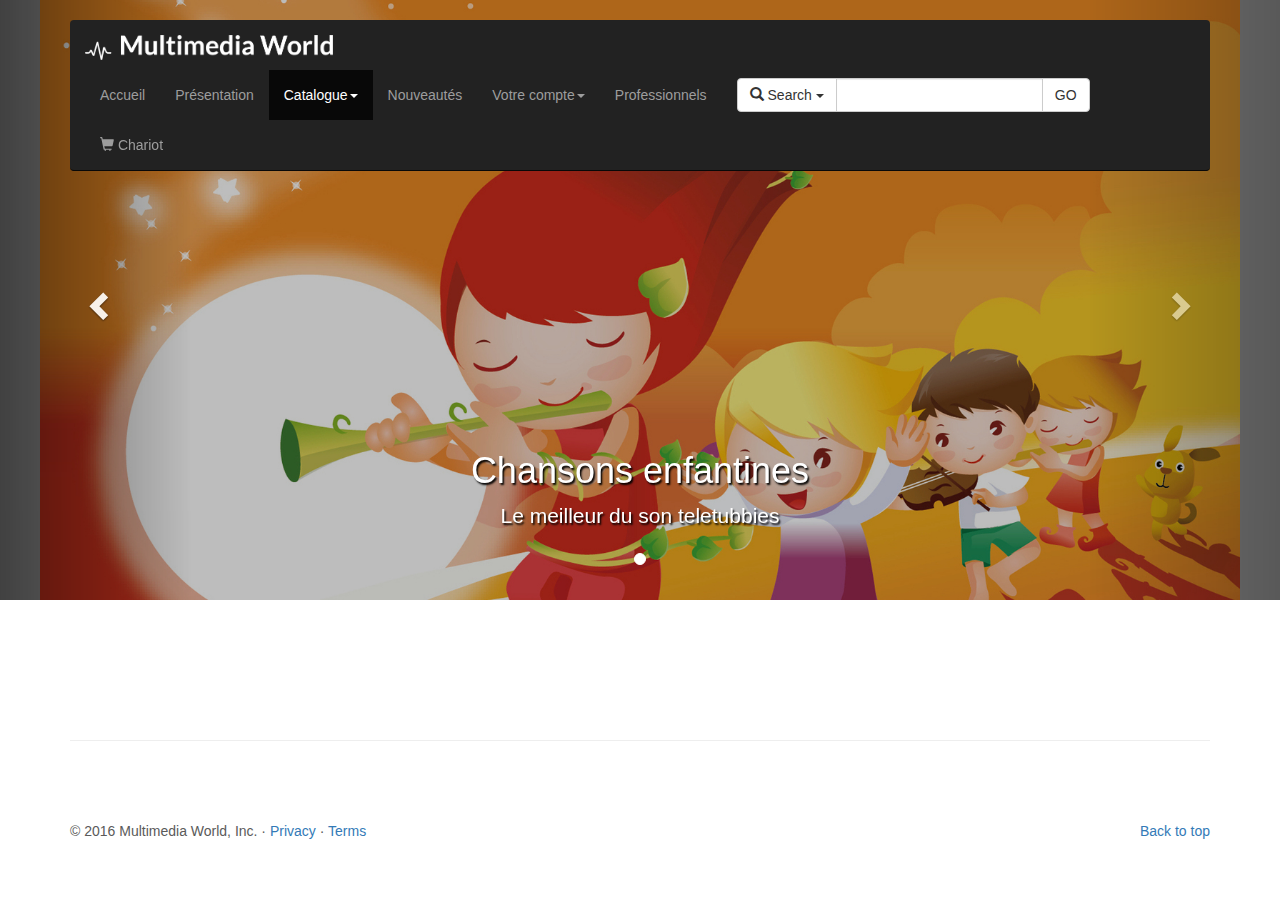
==== catalogue-chansons-enfantines.html @ 63d0dbd6 "catalogue 1st ver" ====
<!DOCTYPE html>
<html lang="en">
  <head>
    <meta charset="utf-8">
    <meta http-equiv="X-UA-Compatible" content="IE=edge">
    <meta name="viewport" content="width=device-width, initial-scale=1">
    <!-- The above 3 meta tags *must* come first in the head; any other head content must come *after* these tags -->
    <meta name="description" content="">
    <meta name="author" content="">
    <link rel="icon" href="img/favicon.png">

    <title>Multimedia World</title>

    <!-- Bootstrap core CSS -->
    <link href="css/bootstrap.min.css" rel="stylesheet">

    <!-- Custom styles for this template -->
    
    <link href="css/custom.css" rel="stylesheet">
    
    <!-- Advanced search -->
    <link href="css/advancedsearch.css" rel="stylesheet">
      
  </head>
<!-- NAVBAR
================================================== -->
  <body>
    <div class="navbar-wrapper">
      <div class="container">

        <nav class="navbar navbar-inverse navbar-static-top">
          <div class="container">
            <div class="navbar-header">
              <button type="button" class="navbar-toggle collapsed" data-toggle="collapse" data-target="#navbar" aria-expanded="false" aria-controls="navbar">
                <span class="sr-only">Toggle navigation</span>
                <span class="icon-bar"></span>
                <span class="icon-bar"></span>
                <span class="icon-bar"></span>
              </button>
              <a class="navbar-brand" href="index.html"><img src="img/logo.png"></a>
            </div>
            <div id="navbar" class="navbar-collapse collapse">
              <ul class="nav navbar-nav">
                <li><a href="index.html">Accueil</a></li>
                <li><a href="presentation.html">Présentation</a></li>
                <li class="dropdown active">
                  <a href="catalogue.html" class="dropdown-toggle" data-toggle="dropdown" role="button" aria-haspopup="true" aria-expanded="false">Catalogue<span class="caret"></span></a>
                  <ul class="dropdown-menu">
                    <li><a href="catalogue-jazz.html">Jazz</a></li>
                    <li><a href="catalogue-rock.html">Rock</a></li>
                    <li><a href="catalogue-classique.html">Classique</a></li>
                    <li><a href="catalogue-chansons-enfantines.html">Chansons enfantines</a></li>
                  </ul>
                </li>
                <li><a href="nouveautes.html">Nouveautés</a></li>
                <li class="dropdown">
                  <a href="compte.html" class="dropdown-toggle" data-toggle="dropdown" role="button" aria-haspopup="true" aria-expanded="false">Votre compte<span class="caret"></span></a>
                    <ul class="dropdown-menu">
                      <li><a href="identification.html">Identifiez-vous</a></li>
                      <li class="dropdown-header">Nouveau client ? <a href="inscription.html">Inscrivez-vous ici</a></li>
                      <li role="separator" class="divider"></li>
                      <li><a href="compte.html">Votre compte</a></li>
                      <li><a href="commandes.html">Vos commandes </a></li>
                    </ul>
                </li>
                <li><a href="professionnels.html">Professionnels</a></li>  
                
                <!-- Research advanced snippet -->
                <li>
                    <form class="navbar-form navbar-search" role="search">
                        <div class="input-group">
                            <div class="input-group-btn">
                                <button type="button" class="btn btn-search btn-default dropdown-toggle" data-toggle="dropdown">
                                    <span class="glyphicon glyphicon-search"></span>
                                    <span class="label-icon">Search</span>
                                    <span class="caret"></span>
                                </button>
                                <ul class="dropdown-menu pull-left" role="menu">
                                   <li>
                                        <a href="#">
                                            <span class="glyphicon glyphicon-headphones"></span>
                                            <span class="label-icon">Rechercher par Titre</span>
                                        </a>
                                    </li>
                                    <li>
                                        <a href="#">
                                        <span class="glyphicon glyphicon-user"></span>
                                        <span class="label-icon">Rechercher par Auteur </span>
                                        </a>
                                    </li>
                                    <li>
                                        <a href="#">
                                        <span class="glyphicon glyphicon-music"></span>
                                        <span class="label-icon">Rechercher par Type de Musique </span>
                                        </a>
                                    </li>
                                </ul>
                            </div>

                            <input type="text" class="form-control">

                            <div class="input-group-btn">
                                <button type="button" class="btn btn-search btn-default">
                                GO
                                </button>
                            </div>
                        </div>  
                    </form>
                </li>
                <li>
                    <a href="chariot.html" >
                        <span class="glyphicon glyphicon-shopping-cart"></span>
                        <span class="label-icon">Chariot</span>
                    </a>
                </li>
              </ul>
                  
              
            </div>
            
          </div>
        </nav>

      </div>
    </div>
      
    <!-- Carousel
    ================================================== -->
    <div id="myCarousel" class="carousel slide" data-ride="carousel">
      <!-- Indicators -->
      <ol class="carousel-indicators">
        <li data-target="#myCarousel" data-slide-to="0" class="active"></li>
      </ol>
      <div class="carousel-inner" role="listbox">
        <div class="item active">
          <img class="first-slide" src="img/kid_music-2.jpeg" alt="First slide">
          <div class="container">
            <div class="carousel-caption">
              <h1>Chansons enfantines</h1>
              <p>Le meilleur du son teletubbies</p>
              
            </div>
          </div>
        </div>
      </div>
      <a class="left carousel-control" href="#myCarousel" role="button" data-slide="prev">
        <span class="glyphicon glyphicon-chevron-left" aria-hidden="true"></span>
        <span class="sr-only">Previous</span>
      </a>
      <a class="right carousel-control" href="#myCarousel" role="button" data-slide="next">
        <span class="glyphicon glyphicon-chevron-right" aria-hidden="true"></span>
        <span class="sr-only">Next</span>
      </a>
    </div><!-- /.carousel -->
      
    <!-- Marketing messaging and featurettes
    ================================================== -->
    <!-- Wrap the rest of the page in another container to center all the content. -->

    <div class="container marketing">

      <hr class="featurette-divider">

      <!-- /END THE FEATURETTES -->


      <!-- FOOTER -->
      <footer>
        <p class="pull-right"><a href="#">Back to top</a></p>
        <p>&copy; 2016 Multimedia World, Inc. &middot; <a href="#">Privacy</a> &middot; <a href="#">Terms</a></p>
      </footer>

    </div><!-- /.container -->


    <!-- Bootstrap core JavaScript
    ================================================== -->
    <!-- Placed at the end of the document so the pages load faster -->
    <script src="https://ajax.googleapis.com/ajax/libs/jquery/1.12.4/jquery.min.js"></script>
    <script src="js/bootstrap.min.js"></script>
  </body>
</html>
---- css/custom.css ----
/* GLOBAL STYLES
-------------------------------------------------- */
/* Padding below the footer and lighter body text */

body {
  padding-bottom: 40px;
  color: #5a5a5a;
}

/* CUSTOMIZE THE NAVBAR
-------------------------------------------------- */

/* Special class on .container surrounding .navbar, used for positioning it into place. */
.navbar-wrapper {
  position: absolute;
  top: 0;
  right: 0;
  left: 0;
  z-index: 20;
}

/* Flip around the padding for proper display in narrow viewports */
.navbar-wrapper > .container {
  padding-right: 0;
  padding-left: 0;
}
.navbar-wrapper .navbar {
  padding-right: 15px;
  padding-left: 15px;
}
.navbar-wrapper .navbar .container {
  width: auto;
}

.navbar-brand img {
    width:auto;
    height:25px;
}

/* CUSTOMIZE THE CAROUSEL
-------------------------------------------------- */

/* Carousel base class */
.carousel {
  height: 600px;
  margin-bottom: 60px;
}
/* Since positioning the image, we need to help out the caption */
.carousel-caption {
  z-index: 10;
}

/* Declare heights because of positioning of img element */
.carousel .item {
  height: 600px;
  background-color: #777;
}
.carousel-inner > .item > img {
  display: block;
  margin-left: auto;
  margin-right: auto;
    
  height: auto;
  width: 1200px;
}

.carousel-inner .carousel-caption {
    text-shadow: 1.5px 1.5px 2px #000000;
}


/* MARKETING CONTENT
-------------------------------------------------- */

/* Center align the text within the three columns below the carousel */
.marketing .col-lg-4 {
  margin-bottom: 20px;
  text-align: center;
}
.marketing h2 {
  font-weight: normal;
}
.marketing .col-lg-4 p {
  margin-right: 10px;
  margin-left: 10px;
}

#logoabout {
    width: 800px;
    height: auto;
}

/* Featurettes
------------------------- */

.featurette-divider {
  margin: 80px 0; /* Space out the Bootstrap <hr> more */
}

/* Thin out the marketing headings */
.featurette-heading {
  font-weight: 300;
  line-height: 1;
  letter-spacing: -1px;
}


/* RESPONSIVE CSS
-------------------------------------------------- */

@media (min-width: 768px) {
  /* Navbar positioning foo */
  .navbar-wrapper {
    margin-top: 20px;
  }
  .navbar-wrapper .container {
    padding-right: 15px;
    padding-left: 15px;
  }
  .navbar-wrapper .navbar {
    padding-right: 0;
    padding-left: 0;
  }

  /* The navbar becomes detached from the top, so we round the corners */
  .navbar-wrapper .navbar {
    border-radius: 4px;
  }

  /* Bump up size of carousel content */
  .carousel-caption p {
    margin-bottom: 20px;
    font-size: 21px;
    line-height: 1.4;
  }

  .featurette-heading {
    font-size: 50px;
  }
}

@media (min-width: 992px) {
  .featurette-heading {
    margin-top: 120px;
  }
}
---- css/advancedsearch.css ----
/* nav bar search box - drop down menu button */
.navbar .navbar-search .dropdown-menu { min-width: 25px; }
.dropdown-menu .label-icon { margin-left: 5px; }
.btn-outline {
    background-color: transparent;
    color: inherit;
    transition: all .5s;
}
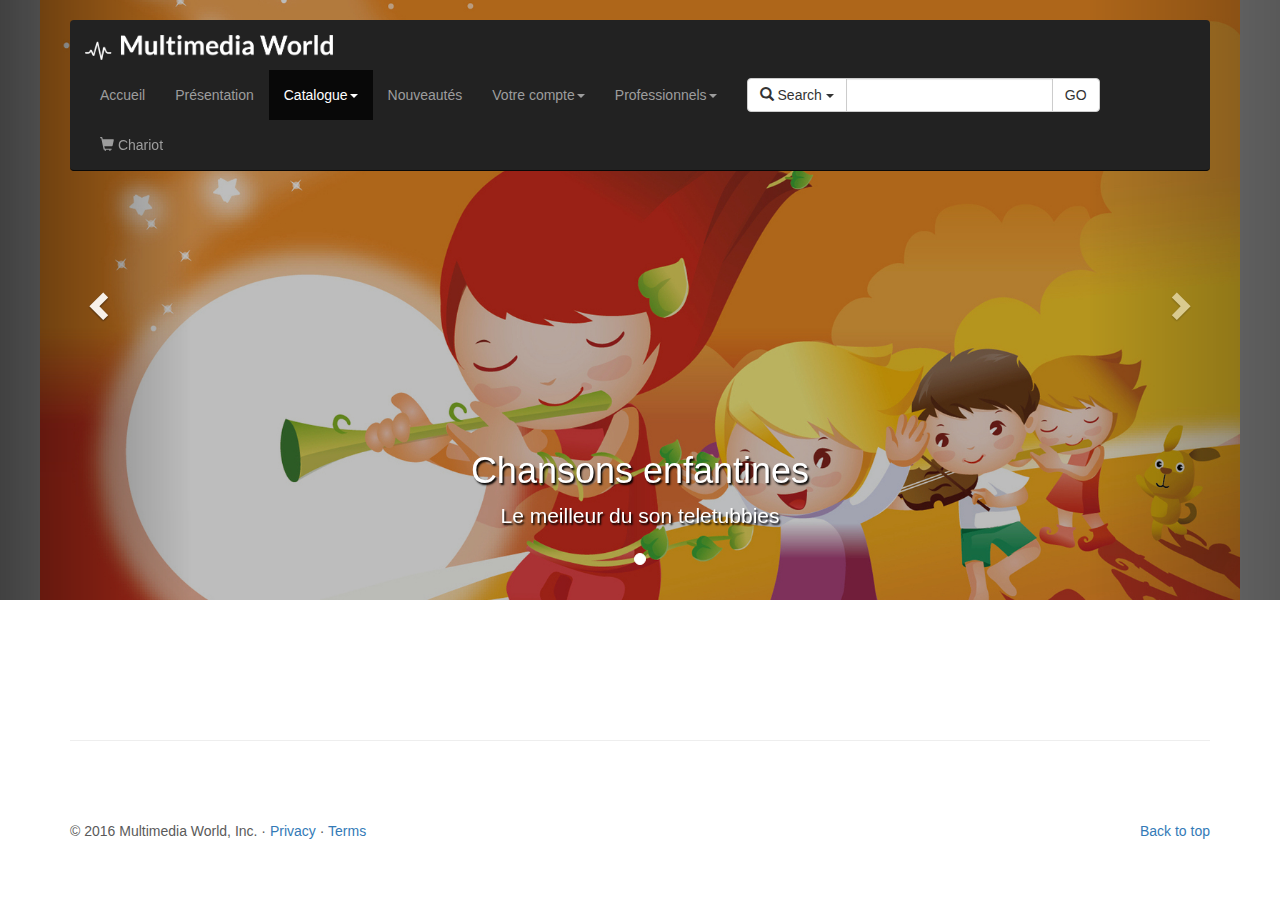
==== commit 09850c8d: "navbar add pro-register & pro-espace" ====
--- a/catalogue-chansons-enfantines.html
+++ b/catalogue-chansons-enfantines.html
@@ -14,12 +14,17 @@
     <!-- Bootstrap core CSS -->
     <link href="css/bootstrap.min.css" rel="stylesheet">
 
-    <!-- Custom styles for this template -->
-    
-    <link href="css/custom.css" rel="stylesheet">
+    <!-- Custom styles for carousel -->
+    <link href="css/carousel.css" rel="stylesheet">
     
     <!-- Advanced search -->
     <link href="css/advancedsearch.css" rel="stylesheet">
+      
+    <!-- Multilevel dropdown -->
+    <link href="css/boostrap-multilevel-dropdown.css" rel="stylesheet">
+    
+    <!-- Multilevel dropdown -->
+    <link href="css/login.css" rel="stylesheet">
       
   </head>
 <!-- NAVBAR
@@ -55,15 +60,61 @@
                 <li><a href="nouveautes.html">Nouveautés</a></li>
                 <li class="dropdown">
                   <a href="compte.html" class="dropdown-toggle" data-toggle="dropdown" role="button" aria-haspopup="true" aria-expanded="false">Votre compte<span class="caret"></span></a>
-                    <ul class="dropdown-menu">
-                      <li><a href="identification.html">Identifiez-vous</a></li>
+                    <ul class="dropdown-menu multi-level" role="menu" aria-labelledby="dropdownMenu">
+                        
+                      <!-- Identification -->
+                      <li class="dropdown-submenu"><a href="#" tabindex="-1">Identifiez-vous</a>
+                        <ul id="login-dp" class="dropdown-menu">
+                            <li>
+                                 <div class="row">
+                                        <div class="col-md-12">
+                                            S'identifier avec
+                                            <div class="social-buttons">
+                                                <a href="#" class="btn btn-fb"><i class="fa fa-facebook"></i> Facebook</a>
+                                                <a href="#" class="btn btn-tw"><i class="fa fa-twitter"></i> Twitter</a>
+                                            </div>
+                                            ou
+                                             <form class="form" role="form" method="post" action="login" accept-charset="UTF-8" id="login-nav">
+                                                    <div class="form-group">
+                                                         <label class="sr-only">Adresse mail</label>
+                                                         <input type="email" class="form-control" id="exampleInputEmail2" placeholder="Email address" required>
+                                                    </div>
+                                                    <div class="form-group">
+                                                         <label class="sr-only">Mot de passe</label>
+                                                         <input type="password" class="form-control" id="exampleInputPassword2" placeholder="Password" required>
+                                                         <div class="help-block text-right"><a href="">Mot de passe oublié ?</a></div>
+                                                    </div>
+                                                    <div class="form-group">
+                                                         <button type="submit" class="btn btn-primary btn-block">Connectez-vous</button>
+                                                    </div>
+                                                    <div class="checkbox">
+                                                         <label>
+                                                         <input type="checkbox"> Garder ma session ouverte
+                                                         </label>
+                                                    </div>
+                                             </form>
+                                        </div>
+                                        <div class="bottom text-center">
+                                            Nouveau client ? <a href="inscription.html"><b>Rejoignez-nous</b></a>
+                                        </div>
+                                 </div>
+                            </li>
+                        </ul>
+                      </li>  
+                        
                       <li class="dropdown-header">Nouveau client ? <a href="inscription.html">Inscrivez-vous ici</a></li>
                       <li role="separator" class="divider"></li>
                       <li><a href="compte.html">Votre compte</a></li>
                       <li><a href="commandes.html">Vos commandes </a></li>
                     </ul>
                 </li>
-                <li><a href="professionnels.html">Professionnels</a></li>  
+                <li class="dropdown">
+                  <a href="#" class="dropdown-toggle" data-toggle="dropdown" role="button" aria-haspopup="true" aria-expanded="false">Professionnels<span class="caret"></span></a>
+                  <ul class="dropdown-menu">
+                    <li><a href="pro-register.html">Inscription pour professionnels</a></li>
+                    <li><a href="pro-espace.html">Espace professionnels</a></li>
+                  </ul>
+                </li> 
                 
                 <!-- Research advanced snippet -->
                 <li>
--- a/css/carousel.css
+++ b/css/carousel.css
@@ -0,0 +1,159 @@
+/* GLOBAL STYLES
+-------------------------------------------------- */
+/* Padding below the footer and lighter body text */
+
+body {
+  padding-bottom: 40px;
+  color: #5a5a5a;
+}
+
+/* CUSTOMIZE THE NAVBAR
+-------------------------------------------------- */
+
+/* Special class on .container surrounding .navbar, used for positioning it into place. */
+.navbar-wrapper {
+  position: absolute;
+  top: 0;
+  right: 0;
+  left: 0;
+  z-index: 20;
+}
+
+/* Flip around the padding for proper display in narrow viewports */
+.navbar-wrapper > .container {
+  padding-right: 0;
+  padding-left: 0;
+}
+.navbar-wrapper .navbar {
+  padding-right: 15px;
+  padding-left: 15px;
+}
+.navbar-wrapper .navbar .container {
+  width: auto;
+}
+
+.navbar-brand img {
+    width:auto;
+    height:25px;
+}
+
+/* CUSTOMIZE THE CAROUSEL
+-------------------------------------------------- */
+
+/* Carousel base class */
+.carousel {
+  height: 600px;
+  margin-bottom: 60px;
+}
+/* Since positioning the image, we need to help out the caption */
+.carousel-caption {
+  z-index: 10;
+}
+
+/* Declare heights because of positioning of img element */
+.carousel .item {
+  height: 600px;
+  background-color: #777;
+}
+.carousel-inner > .item > img {
+  display: block;
+  margin-left: auto;
+  margin-right: auto;
+    
+  height: auto;
+  width: 1200px;
+}
+
+.carousel-inner .carousel-caption {
+    text-shadow: 1.5px 1.5px 2px #000000;
+}
+
+
+/* MARKETING CONTENT
+-------------------------------------------------- */
+
+/* Center align the text within the three columns below the carousel */
+.marketing .col-lg-4 {
+  margin-bottom: 20px;
+  text-align: center;
+}
+.marketing h2 {
+  font-weight: normal;
+}
+.marketing .col-lg-4 p {
+  margin-right: 10px;
+  margin-left: 10px;
+}
+
+#logoabout {
+    width: 800px;
+    height: auto;
+}
+
+/* Featurettes
+------------------------- */
+
+.featurette-divider {
+  margin: 80px 0; /* Space out the Bootstrap <hr> more */
+}
+
+/* Thin out the marketing headings */
+.featurette-heading {
+  font-weight: 300;
+  line-height: 1;
+  letter-spacing: -1px;
+}
+
+/* Main marketing message and sign up button */
+
+/* Jumbotron
+------------------------- */
+
+.jumbotron {
+  text-align: center;
+  background-color: transparent;
+}
+.jumbotron .btn {
+  padding: 14px 24px;
+  font-size: 21px;
+}
+
+/* RESPONSIVE CSS
+-------------------------------------------------- */
+
+@media (min-width: 768px) {
+  /* Navbar positioning foo */
+  .navbar-wrapper {
+    margin-top: 20px;
+  }
+  .navbar-wrapper .container {
+    padding-right: 15px;
+    padding-left: 15px;
+  }
+  .navbar-wrapper .navbar {
+    padding-right: 0;
+    padding-left: 0;
+  }
+
+  /* The navbar becomes detached from the top, so we round the corners */
+  .navbar-wrapper .navbar {
+    border-radius: 4px;
+  }
+
+  /* Bump up size of carousel content */
+  .carousel-caption p {
+    margin-bottom: 20px;
+    font-size: 21px;
+    line-height: 1.4;
+  }
+
+  .featurette-heading {
+    font-size: 50px;
+  }
+}
+
+@media (min-width: 992px) {
+  .featurette-heading {
+    margin-top: 120px;
+  }
+}
--- a/css/boostrap-multilevel-dropdown.css
+++ b/css/boostrap-multilevel-dropdown.css
@@ -0,0 +1,47 @@
+.dropdown-submenu {
+    position: relative;
+}
+
+.dropdown-submenu>.dropdown-menu {
+    top: 0;
+    left: 100%;
+    margin-top: -6px;
+    margin-left: -1px;
+    -webkit-border-radius: 0 6px 6px 6px;
+    -moz-border-radius: 0 6px 6px;
+    border-radius: 0 6px 6px 6px;
+}
+
+.dropdown-submenu:hover>.dropdown-menu {
+    display: block;
+}
+
+.dropdown-submenu>a:after {
+    display: block;
+    content: " ";
+    float: right;
+    width: 0;
+    height: 0;
+    border-color: transparent;
+    border-style: solid;
+    border-width: 5px 0 5px 5px;
+    border-left-color: #ccc;
+    margin-top: 5px;
+    margin-right: -10px;
+}
+
+.dropdown-submenu:hover>a:after {
+    border-left-color: #fff;
+}
+
+.dropdown-submenu.pull-left {
+    float: none;
+}
+
+.dropdown-submenu.pull-left>.dropdown-menu {
+    left: -100%;
+    margin-left: 10px;
+    -webkit-border-radius: 6px 0 6px 6px;
+    -moz-border-radius: 6px 0 6px 6px;
+    border-radius: 6px 0 6px 6px;
+}--- a/css/login.css
+++ b/css/login.css
@@ -0,0 +1,50 @@
+#login-dp{
+    min-width: 250px;
+    padding: 14px 14px 0;
+    overflow:hidden;
+    background-color:rgba(255,255,255,1);
+}
+#login-dp .help-block{
+    font-size:12px    
+}
+#login-dp .bottom{
+    background-color:rgba(255,255,255,1);
+    border-top:1px solid #ddd;
+    clear:both;
+    padding:14px;
+}
+#login-dp .social-buttons{
+    margin:12px 0    
+}
+#login-dp .social-buttons a{
+    width: 49%;
+}
+#login-dp .form-group {
+    margin-bottom: 10px;
+}
+.btn-fb{
+    color: #fff;
+    background-color:#3b5998;
+}
+.btn-fb:hover{
+    color: #fff;
+    background-color:#496ebc 
+}
+.btn-tw{
+    color: #fff;
+    background-color:#55acee;
+}
+.btn-tw:hover{
+    color: #fff;
+    background-color:#59b5fa;
+}
+@media(max-width:768px){
+    #login-dp{
+        background-color: inherit;
+        color: #fff;
+    }
+    #login-dp .bottom{
+        background-color: inherit;
+        border-top:0 none;
+    }
+}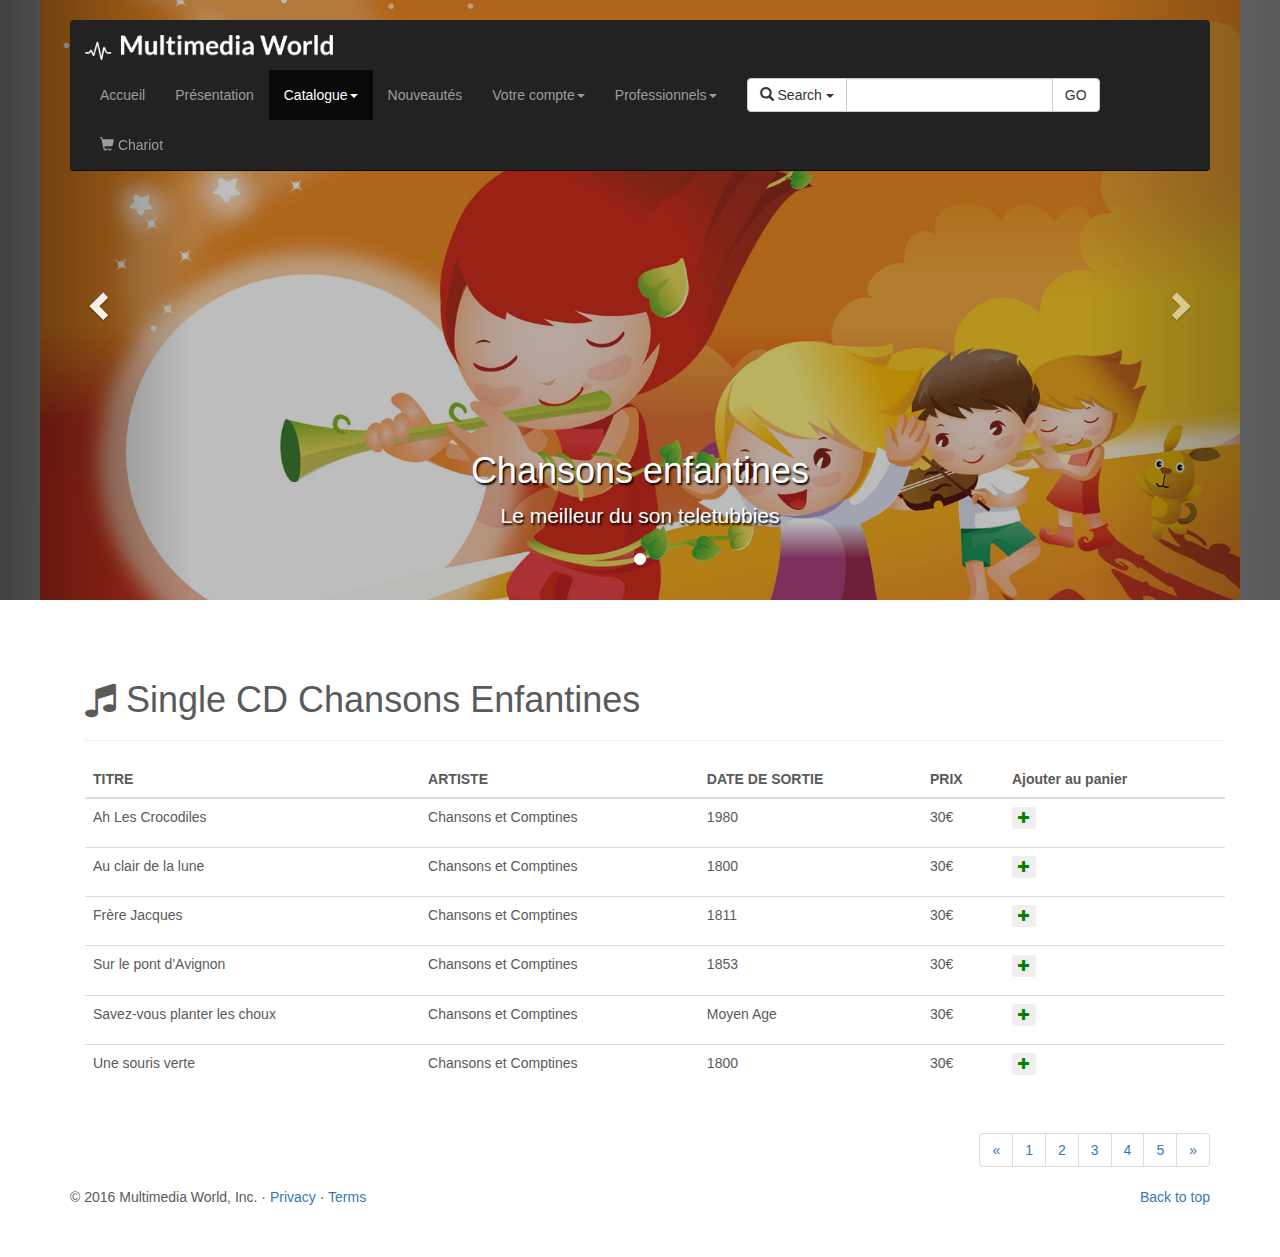
==== commit 4da64f5d: "Update catalog with content" ====
--- a/catalogue-chansons-enfantines.html
+++ b/catalogue-chansons-enfantines.html
@@ -20,11 +20,11 @@
     <!-- Advanced search -->
     <link href="css/advancedsearch.css" rel="stylesheet">
       
-    <!-- Multilevel dropdown -->
-    <link href="css/boostrap-multilevel-dropdown.css" rel="stylesheet">
+    <!-- Login -->
+    <link href="css/login.css" rel="stylesheet">
     
-    <!-- Multilevel dropdown -->
-    <link href="css/login.css" rel="stylesheet">
+    <!-- Font Awesome -->
+    <link rel="stylesheet" href="https://cdnjs.cloudflare.com/ajax/libs/font-awesome/4.7.0/css/font-awesome.min.css">
       
   </head>
 <!-- NAVBAR
@@ -204,17 +204,86 @@
       </a>
     </div><!-- /.carousel -->
       
-    <!-- Marketing messaging and featurettes
+    <!-- Chansons enfantines Catalogue
     ================================================== -->
-    <!-- Wrap the rest of the page in another container to center all the content. -->
 
     <div class="container marketing">
 
-      <hr class="featurette-divider">
-
-      <!-- /END THE FEATURETTES -->
-
-
+         <div class="container">
+
+            <h1> <i class="fa fa-music"></i> Single CD Chansons Enfantines </h1>
+
+            <hr>
+
+            <table class="table table-hover">
+              <thead>
+                <tr>
+                  <th>TITRE</th>
+                  <th>ARTISTE</th>
+                  <th>DATE DE SORTIE</th>
+                  <th>PRIX</th>
+                  <th>Ajouter au panier</th>
+                </tr>
+              </thead>
+              <tbody>
+                <tr>
+                  <td>Ah Les Crocodiles</td>
+                  <td>Chansons et Comptines</td>
+                  <td>1980</td>
+                  <td>30€</td>
+                  <td><p data-placement="top" data-toggle="tooltip" title="Add"><button class="btn btn-xs green" data-title="Add" data-toggle="modal" data-target="#add" ><span class="glyphicon glyphicon-plus"></span></button></p></td>
+                </tr>
+                <tr>
+                  <td>Au clair de la lune</td>
+                  <td>Chansons et Comptines</td>
+                  <td>1800</td>
+                  <td>30€</td>
+                  <td><p data-placement="top" data-toggle="tooltip" title="Add"><button class="btn btn-xs green" data-title="Add" data-toggle="modal" data-target="#add" ><span class="glyphicon glyphicon-plus"></span></button></p></td>
+                </tr>
+                <tr>
+                  <td>Frère Jacques</td>
+                  <td>Chansons et Comptines</td>
+                  <td>1811</td>
+                  <td>30€</td>
+                  <td><p data-placement="top" data-toggle="tooltip" title="Add"><button class="btn btn-xs green" data-title="Add" data-toggle="modal" data-target="#add" ><span class="glyphicon glyphicon-plus"></span></button></p></td>
+                </tr>
+                <tr>
+                  <td>Sur le pont d'Avignon</td>
+                  <td>Chansons et Comptines</td>
+                  <td>1853</td>
+                  <td>30€</td>
+                  <td><p data-placement="top" data-toggle="tooltip" title="Add"><button class="btn btn-xs green" data-title="Add" data-toggle="modal" data-target="#add" ><span class="glyphicon glyphicon-plus"></span></button></p></td>
+                </tr>
+                <tr>
+                  <td>Savez-vous planter les choux</td>
+                  <td>Chansons et Comptines</td>
+                  <td>Moyen Age</td>
+                  <td>30€</td>
+                  <td><p data-placement="top" data-toggle="tooltip" title="Add"><button class="btn btn-xs green" data-title="Add" data-toggle="modal" data-target="#add" ><span class="glyphicon glyphicon-plus"></span></button></p></td>
+                </tr>
+                <tr>
+                  <td>Une souris verte</td>
+                  <td>Chansons et Comptines</td>
+                  <td>1800</td>
+                  <td>30€</td>
+                  <td><p data-placement="top" data-toggle="tooltip" title="Add"><button class="btn btn-xs green" data-title="Add" data-toggle="modal" data-target="#add" ><span class="glyphicon glyphicon-plus"></span></button></p></td>
+                </tr>        
+              </tbody>
+            </table>  
+
+            <div class="col-sm-12 ">
+                <ul class="pagination pull-right">
+                  <li><a href="#">«</a></li>
+                  <li><a href="#">1</a></li>
+                  <li><a href="#">2</a></li>
+                  <li><a href="#">3</a></li>
+                  <li><a href="#">4</a></li>
+                  <li><a href="#">5</a></li>
+                  <li><a href="#">»</a></li>
+                </ul>       
+
+            </div>
+        </div>
       <!-- FOOTER -->
       <footer>
         <p class="pull-right"><a href="#">Back to top</a></p>
--- a/css/carousel.css
+++ b/css/carousel.css
@@ -118,6 +118,18 @@
   font-size: 21px;
 }
 
+/* Chariot.html Plus/Minus Button
+----------------------------*/
+.chariot-center{
+    width: 150px;
+}
+
+/* Color Green
+----------------------------*/
+.green{
+    color:green;
+}
+
 /* RESPONSIVE CSS
 -------------------------------------------------- */
 
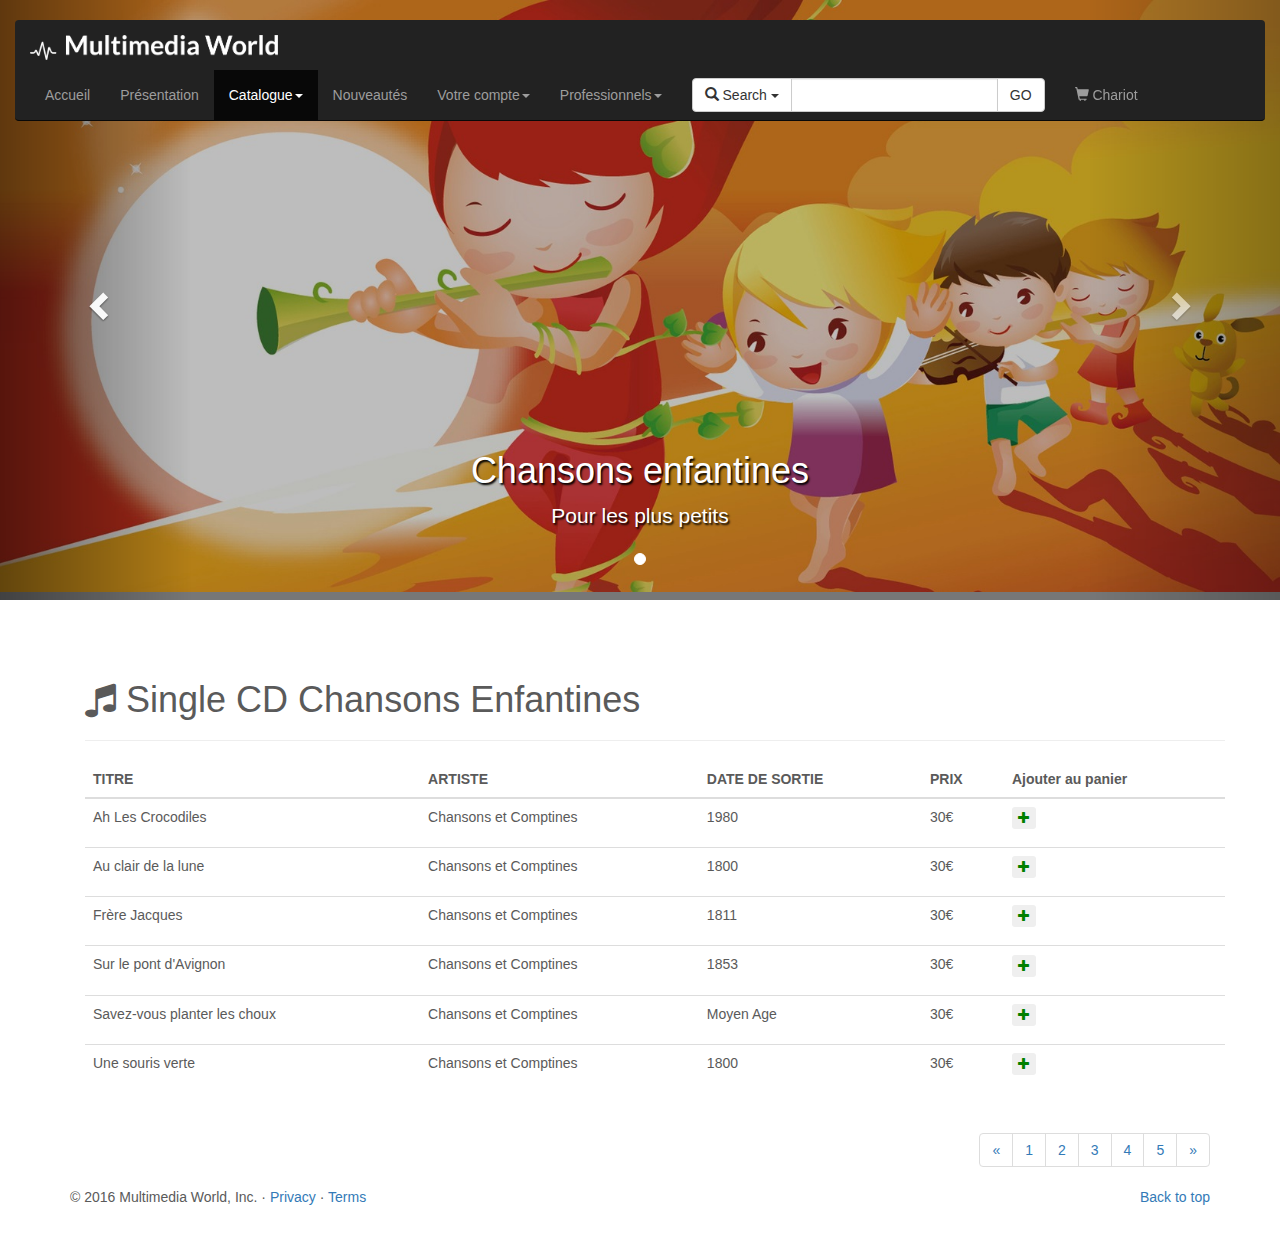
==== commit bdb934d0: "Seriously" ====
--- a/catalogue-chansons-enfantines.html
+++ b/catalogue-chansons-enfantines.html
@@ -105,7 +105,7 @@
                       <li class="dropdown-header">Nouveau client ? <a href="inscription.html">Inscrivez-vous ici</a></li>
                       <li role="separator" class="divider"></li>
                       <li><a href="compte.html">Votre compte</a></li>
-                      <li><a href="commandes.html">Vos commandes </a></li>
+                      <li><a href="compte.html">Vos commandes </a></li>
                     </ul>
                 </li>
                 <li class="dropdown">
@@ -188,7 +188,7 @@
           <div class="container">
             <div class="carousel-caption">
               <h1>Chansons enfantines</h1>
-              <p>Le meilleur du son teletubbies</p>
+              <p>Pour les plus petits</p>
               
             </div>
           </div>
--- a/css/carousel.css
+++ b/css/carousel.css
@@ -23,6 +23,8 @@
 .navbar-wrapper > .container {
   padding-right: 0;
   padding-left: 0;
+  
+  width:100%;
 }
 .navbar-wrapper .navbar {
   padding-right: 15px;
@@ -59,9 +61,7 @@
   display: block;
   margin-left: auto;
   margin-right: auto;
-    
-  height: auto;
-  width: 1200px;
+  width: 100%;
 }
 
 .carousel-inner .carousel-caption {
